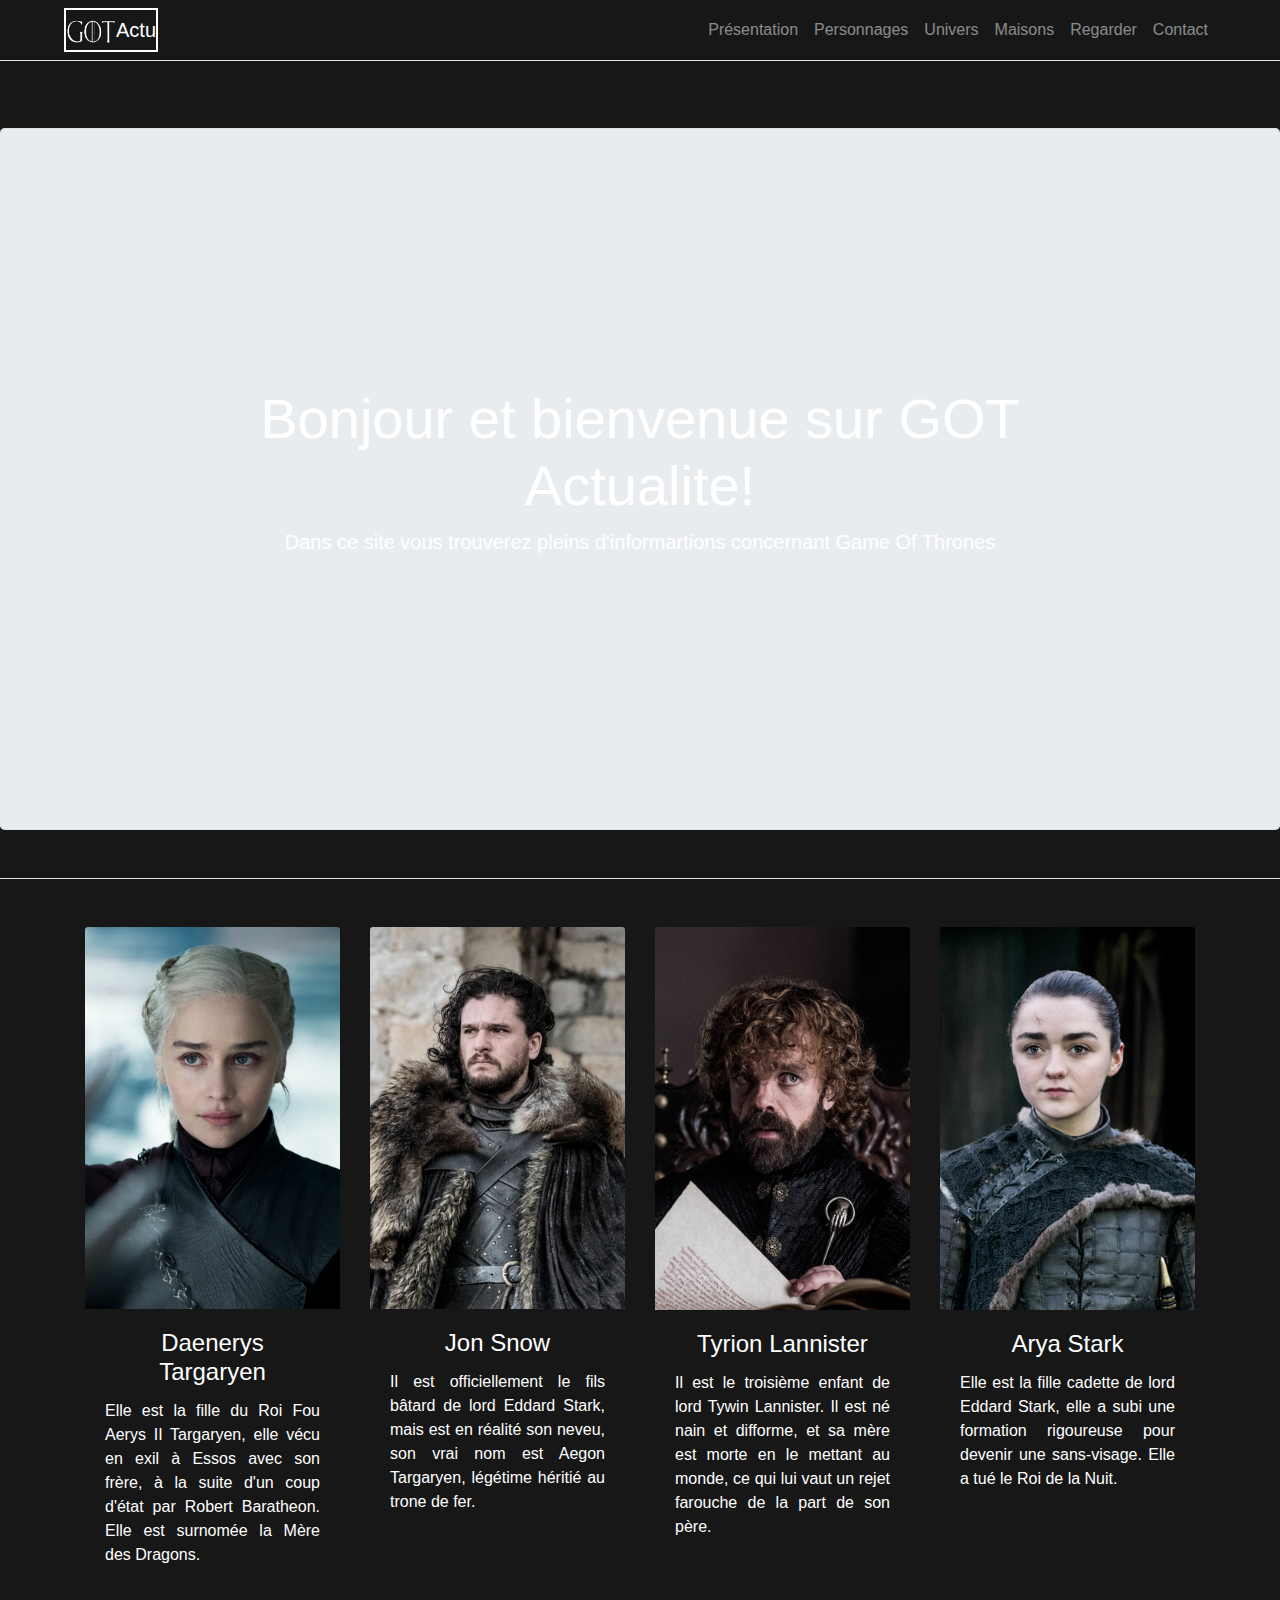
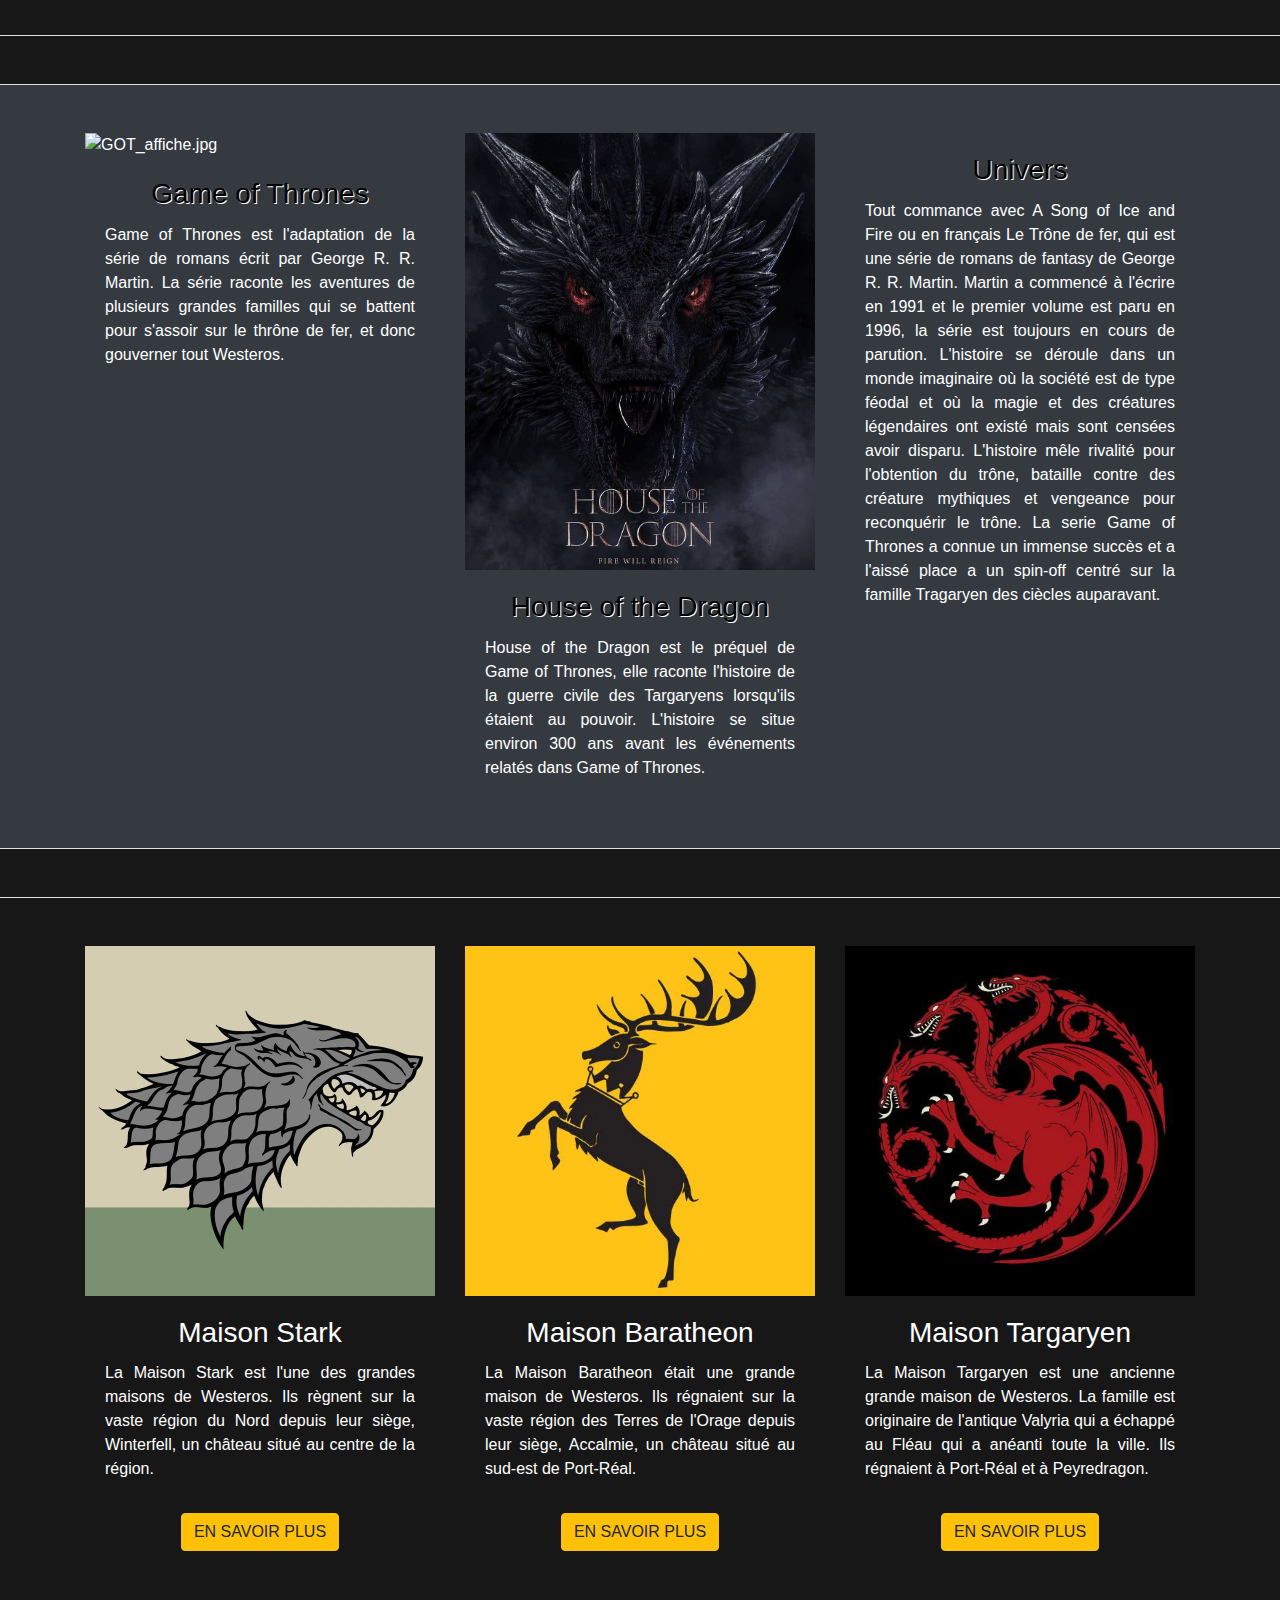
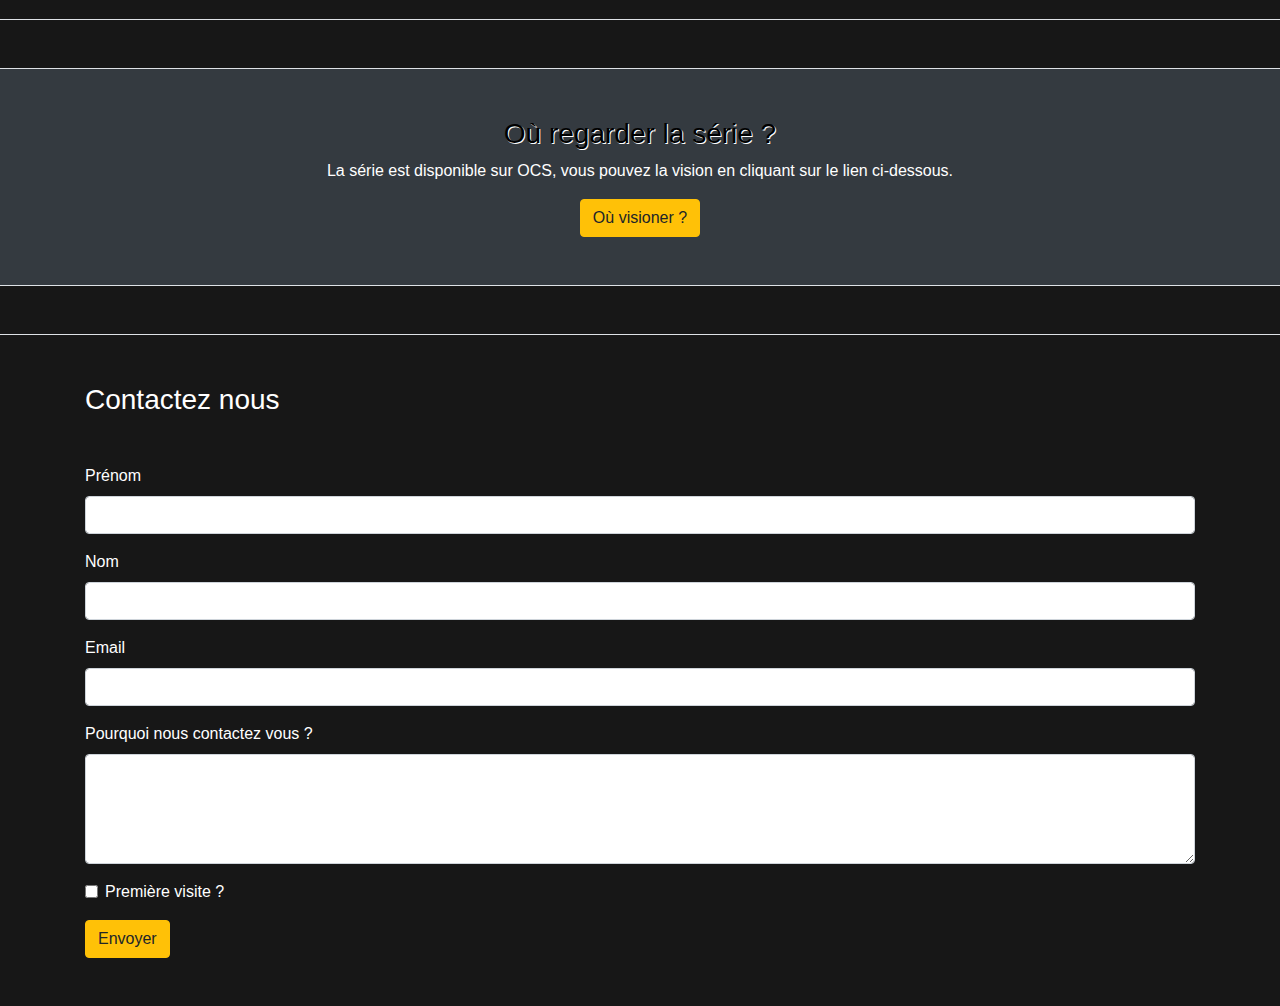
==== index.html @ 4ec2a65f "CHange bootstrap.html en index.html" ====
<!doctype html>
<html lang="fr">
  <head>
    <!-- meta tags -->
    <meta charset="utf-8">
    <meta name="viewport" content="width=device-width, initial-scale=1, shrink-to-fit=no">

    <!-- Bootstrap CSS -->
    <link rel="stylesheet" type="text/css" href="./css/bootstrap.min.css">
	<link rel="stylesheet" type="text/css" href="./css/bootstrap_style.css">
	
	<!-- Title -->
	<title>GOT Actualité</title>

  </head>

  <body>
  	
<!-- header -->
		<header> 
	    	<nav class="navbar fixed-top border-bottom navbar-expand-lg navbar-dark" id="menu">
	        	<a class="navbar-brand ml-5" href="#">
                	<img src="./image/logo.png" style="width: 50px; height: 25px;" alt="logo.png">Actu
             	</a>  
        		<button class="navbar-toggler mr-5" type="button" data-toggle="collapse" data-target="#navbarNavDropdown" aria-controls="navbarNavDropdown" aria-expanded="false" aria-label="Toggle navigation">
          			<span class="navbar-toggler-icon"></span>
	        	</button>
	        	<div class="collapse navbar-collapse justify-content-md-end mr-5" id="navbarNavDropdown">
	        		<div class="navbar-nav">
	 					<ul class="navbar-nav ml-auto">
				            <li class="nav-item">
				              	<a class="nav-link" href="#presentation">Présentation</a>
				            </li>
				            <li class="nav-item">
				              	<a class="nav-link" href="#personnages">Personnages</a>
				            </li>
				            <li class="nav-item">
				              	<a class="nav-link" href="#univers">Univers</a>
				            </li>
				            <li class="nav-item">
				            	<a class="nav-link" href="#maisons">Maisons</a>
				            </li>
				            <li class="nav-item">
				              	<a class="nav-link" href="#regarder">Regarder</a>
				            </li>
				            <li class="nav-item">
				              	<a class="nav-link" href="#contact">Contact</a>
				            </li>
			        	</ul>
	          		</div>
	          	</div>	
	    	</nav>
	    </header>	
<!-- fin header -->	   

	    <main>
<!-- presentation -->
	    	<div class="mb-5 border-top border-bottom jumbotron container-fluid jum text-center" id="presentation">
				<h1 class="display-4">Bonjour et bienvenue sur GOT Actualite!</h1>
				<p class="lead">Dans ce site vous trouverez pleins d'informartions concernant Game Of Thrones </p>
			</div>
<!-- fin presentation -->

<!-- personnages -->
	   		<div class="my-5 border-top border-bottom" id="personnages">
	   			<div class="container">
	   				<div class="row justify-content-center">
				 		<div class="col-md-6 col-lg-3">
				    		<div class="card my-5">
					  			<img class="card-img-top" src="./image/Daenerys_Targaryen.png" alt="Daenerys_Targaryen.png">
					  			<div class="card-body text-center">
					   				<h4 class="card-title">Daenerys Targaryen</h4>
					    			<p class="card-text text-justify">Elle est la fille du Roi Fou Aerys II Targaryen, elle vécu en exil à Essos avec son frère, à la suite d'un coup d'état par Robert Baratheon. Elle est surnomée la Mère des Dragons.</p>
					  			</div>
							</div>
				  		</div>
					    <div class="col-md-6 col-lg-3">
					    	<div class="card my-5">
						    	<img class="card-img-top" src="./image/Jon_Snow.png" alt="Jon_Snow.png">
						    	<div class="card-body text-center">
						    		<h4 class="card-title">Jon Snow</h4>
						    		<p class="card-text text-justify">Il est officiellement le fils bâtard de lord Eddard Stark, mais est en réalité son neveu, son vrai nom est Aegon Targaryen, légétime héritié au trone de fer.</p>
						    	</div>
							</div>
					    </div>
						<div class="col-md-6 col-lg-3">
						    <div class="card my-5">
							  	<img class="card-img-top" src="./image/Tyrion_Lannister.png" alt="Tyrion_Lannister.png">
							    <div class="card-body text-center">
							    	<h4 class="card-title">Tyrion Lannister</h4>
							    	<p class="card-text text-justify">Il est le troisième enfant de lord Tywin Lannister. Il est né nain et difforme, et sa mère est morte en le mettant au monde, ce qui lui vaut un rejet farouche de la part de son père.</p>
							    </div>
							</div>
						</div>
						 <div class="col-md-6 col-lg-3">
						    <div class="card my-5">
							    <img class="card-img-top" src="./image/Arya_Stark.png" alt="Arya_Stark.png">
							    <div class="card-body text-center">
							    	<h4 class="card-title">Arya Stark</h4>
							    	<p class="card-text text-justify">Elle est la fille cadette de lord Eddard Stark, elle a subi une formation rigoureuse pour devenir une sans-visage. Elle a tué le Roi de la Nuit. </p>
							  	</div>
							</div>
						</div>
					</div>
				</div>
			</div>
<!-- fin personnages -->

<!-- univers -->
			<div class="bg-dark border-top border-bottom my-5" id="univers">
		    	<div class="container">
				    <div class="row">
				        <div class="col-md-4">	
				        	<div class="card bg-dark my-5">			          						
						        <img src="./image/GOT_affiche.jpg" alt="GOT_affiche.jpg" class="img-fluid">
						        <div class="card-body text-center">
						            <h3 class="card-title">Game of Thrones</h3>
						           	<p class="card-text text-justify">
						           		Game of Thrones est l'adaptation de la série de romans écrit par George R. R. Martin. La série raconte les aventures de plusieurs grandes familles qui se battent pour s'assoir sur le thrône de fer, et donc gouverner tout Westeros.
						           	</p>
						        </div>
						    </div>	
				        </div>
				         <div class="col-md-4">
				        	<div class="card bg-dark my-5">
				           		<img src="./image/hotd_affiche.jpg" alt="hotd_affiche.jpg" class="img-fluid">
					           	<div class="card-body text-center">
					           		<h3 class="card-title">House of the Dragon</h3>
					      			<p class="card-text text-justify">
				           				House of the Dragon est le préquel de Game of Thrones, elle raconte l'histoire de la guerre civile des Targaryens lorsqu'ils étaient au pouvoir. L'histoire se situe environ 300 ans avant les événements relatés dans Game of Thrones.
				           			</p>			            		
			        		 	</div>
			        		</div>		
				       	</div>
				       	<div class="col-md-4">
				       		<div class="card bg-dark my-5">
				           		<div class="card-body text-center">
				            		<h3 class="card-title">Univers</h3>
				           		 	<p class="card-text text-justify">
				            			Tout commance avec A Song of Ice and Fire ou en français Le Trône de fer, qui est une série de romans de fantasy de George R. R. Martin. Martin a commencé à l'écrire en 1991 et le premier volume est paru en 1996, la série est toujours en cours de parution. L'histoire se déroule dans un monde imaginaire où la société est de type féodal et où la magie et des créatures légendaires ont existé mais sont censées avoir disparu. 
				            			L'histoire mêle rivalité pour l'obtention du trône, bataille contre des créature mythiques et vengeance pour reconquérir le trône. 
				            			La serie Game of Thrones a connue un immense succès et a l'aissé place a un spin-off centré sur la famille Tragaryen des ciècles auparavant.
				            		</p>
				    	        </div>
			        	  	</div>
			        	</div>
			        </div>
			    </div>    		  
		    </div>
<!-- fin univers -->

<!-- maisons -->
		    <div class="border-top border-bottom my-5" id="maisons">
		    	<div class="container">
				    <div class="row">
				        <div class="col-md-4">	
				        	<div class="card my-5">			          						
						        <img src="./image/Maison_Stark.jpg" alt="Maison_Stark.jpg" class="img-fluid">
						        <div class="card-body text-center">
						            <h3 class="card-title">Maison Stark</h3>
						           	<p class="card-text text-justify">
						           		La Maison Stark est l'une des grandes maisons de Westeros. Ils règnent sur la vaste région du Nord depuis leur siège, Winterfell, un château situé au centre de la région.
						           	</p>
						           	<a href="https://gameofthrones.fandom.com/fr/wiki/Maison_Stark" class="btn btn-warning mt-3">
						           		EN SAVOIR PLUS
						           	</a>
						        </div>
						    </div>	
				        </div>
				         <div class="col-md-4">
				        	<div class="card my-5">
				           		<img src="./image/Maison_Baratheon.jpg" alt="Maison_Baratheon.jpg" class="img-fluid">
					           	<div class="card-body text-center">
					           		<h3 class="card-title">Maison Baratheon</h3>
					      			<p class="card-text text-justify">
				           				La Maison Baratheon était une grande maison de Westeros. Ils régnaient sur la vaste région des Terres de l'Orage depuis leur siège, Accalmie, un château situé au sud-est de Port-Réal.
				           			</p>
				           			<a href="https://gameofthrones.fandom.com/fr/wiki/Maison_Baratheon" class="btn btn-warning mt-3">
				           				EN SAVOIR PLUS
				           			</a>				            		
			        		 	</div>
			        		</div>		
				       	</div>
				       	<div class="col-md-4">
				       		<div class="card my-5">
				           		<img src="./image/Maison_Targaryen.jpg" alt="Maison_Targaryen.jpg" class="img-fluid">
				           		<div class="card-body text-center">
				            		<h3 class="card-title">Maison Targaryen</h3>
				           		 	<p class="card-text text-justify">
				            			La Maison Targaryen est une ancienne grande maison de Westeros. La famille est originaire de l'antique Valyria qui a échappé au Fléau qui a anéanti toute la ville. Ils régnaient à Port-Réal et à Peyredragon.
				            		</p>
				            		<a href="https://gameofthrones.fandom.com/fr/wiki/Maison_Targaryen" class="btn btn-warning mt-3">
				            			EN SAVOIR PLUS
				            		</a>
				    	        </div>
			        	  	</div>
			        	</div>
			        </div>
			    </div>    		  
		    </div>
<!-- fin maisons -->

<!-- Regarder -->
			<div class="bg-dark my-5 border-top border-bottom text-center category" id="regarder">
				<div class="my-5">
					<h3>
						Où regarder la série ?
					</h3>
					<p class="text-white">
						La série est disponible sur OCS, vous pouvez la vision en cliquant sur le lien ci-dessous.
					</p>
					<a class="btn btn-warning" href="https://www.ocs.fr/programme/psgameofthrw0058624">
						Où visioner ?
					</a>
				</div>	
			</div>
<!-- fin Regarder -->

<!-- contact -->
	   		<div id="contact" class="border-top mt-5">
		    	<div class="container">
		      		<h3 class="mt-5">Contactez nous</h3>
		      		<form class="my-5">
		       			<div class="form-group">
		          			<label for="firstname">Prénom</label>
		          			<input type="text" class="form-control" id="firstname" aria-describedby="emailHelp">
		        		</div>
		        		<div class="form-group">
		          			<label for="lastname">Nom</label>
		          			<input type="text" class="form-control" id="lastname">
		        		</div>
		        		<div class="form-group">
		         			<label for="exampleInputEmail1">Email</label>
		         			<input type="email" class="form-control" id="Email" aria-describedby="emailHelp">
		       			</div>
		        		<div class="form-group">
		          			<label for="Textarea">Pourquoi nous contactez vous ?</label>
		          			<textarea class="form-control" id="Textarea" rows="4"></textarea>
		       	 		</div>
		        		<div class="form-group form-check">
		          			<input type="checkbox" class="form-check-input" id="visite">
		          			<label class="form-check-label" for="visite">Première visite ?</label>
		        		</div>
		        		<button type="submit" class="btn btn-warning">Envoyer</button>
		      		</form>
		  		</div>
		   	</div>
<!-- fin contact -->
		</main>

	    <script src="js/jquery-3.5.1.min.js" type="text/javascript"></script>
	    <script src="js/popper.min.js" type="text/javascript"></script>
	    <script src="js/bootstrap.min.js" type="text/javascript"></script>
	    <script src="./js/scroll-animate.js" type="text/javascript"></script>
  	</body>
</html>
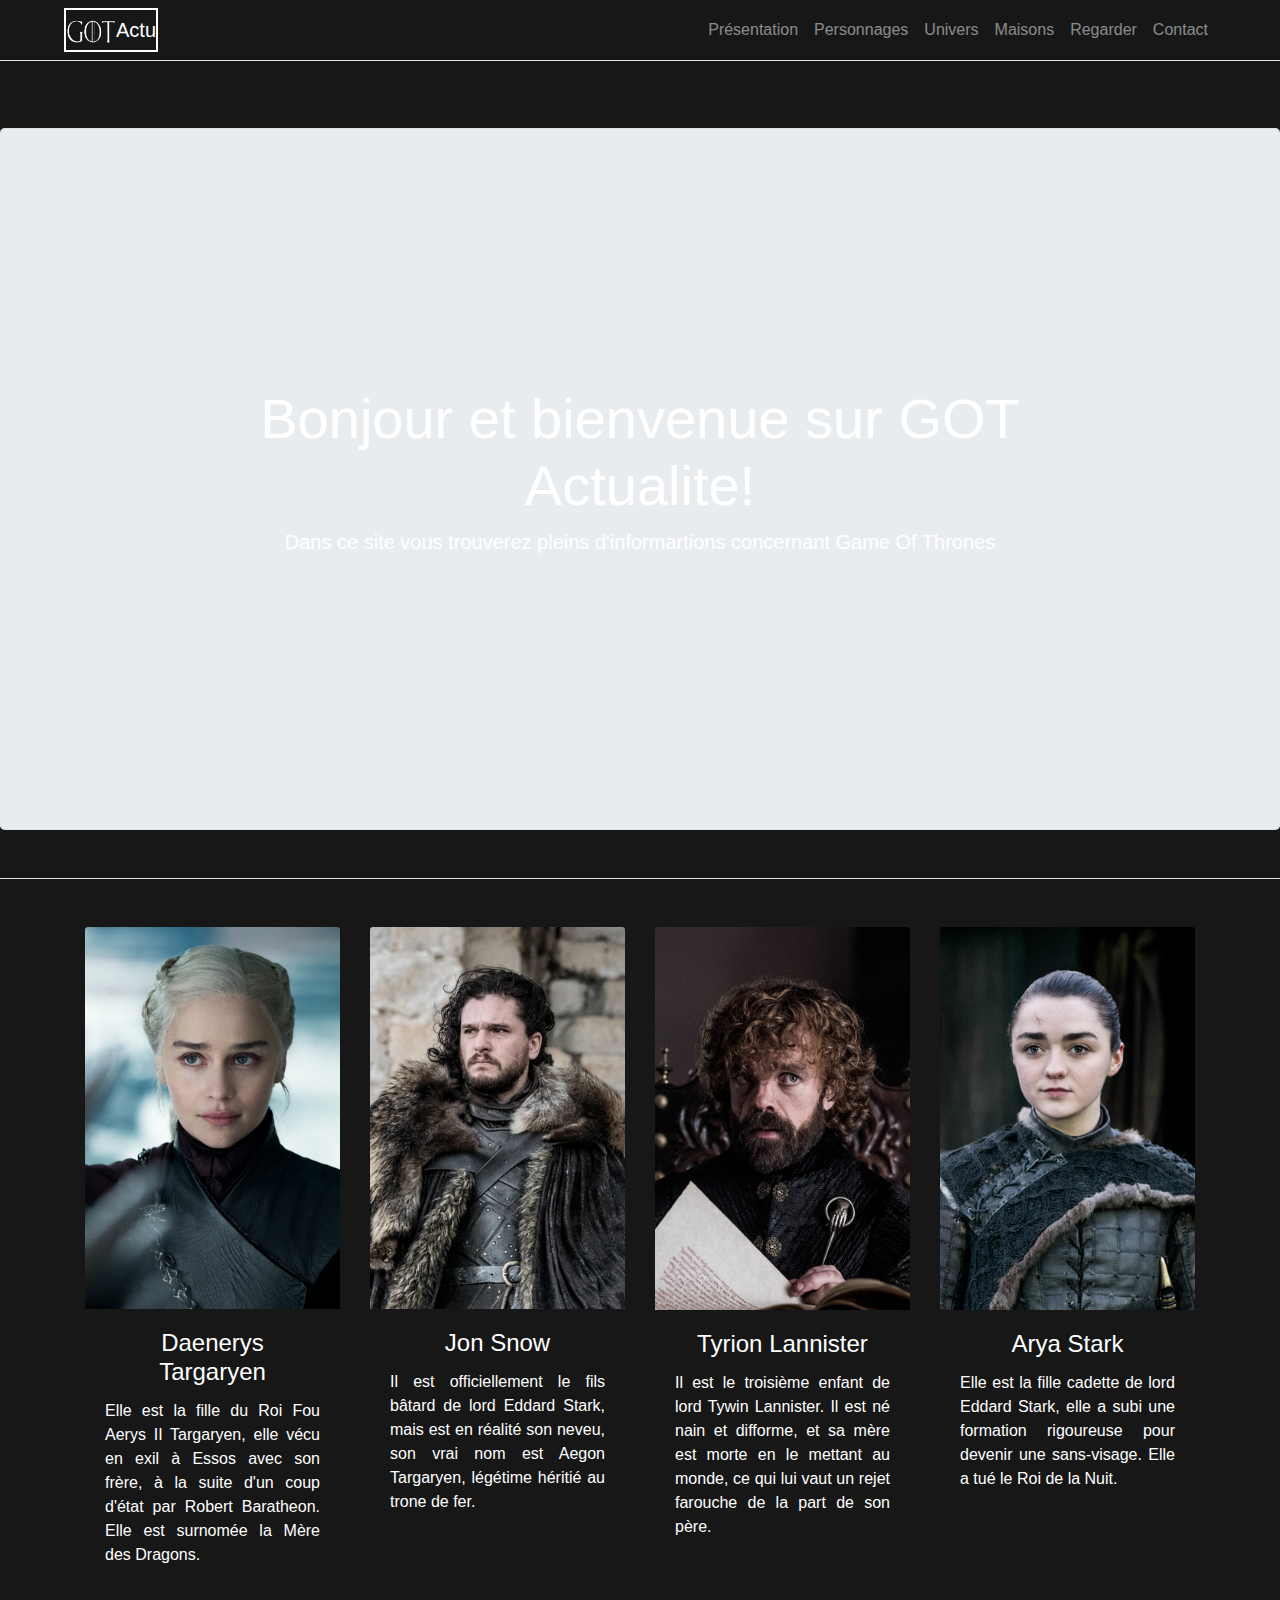
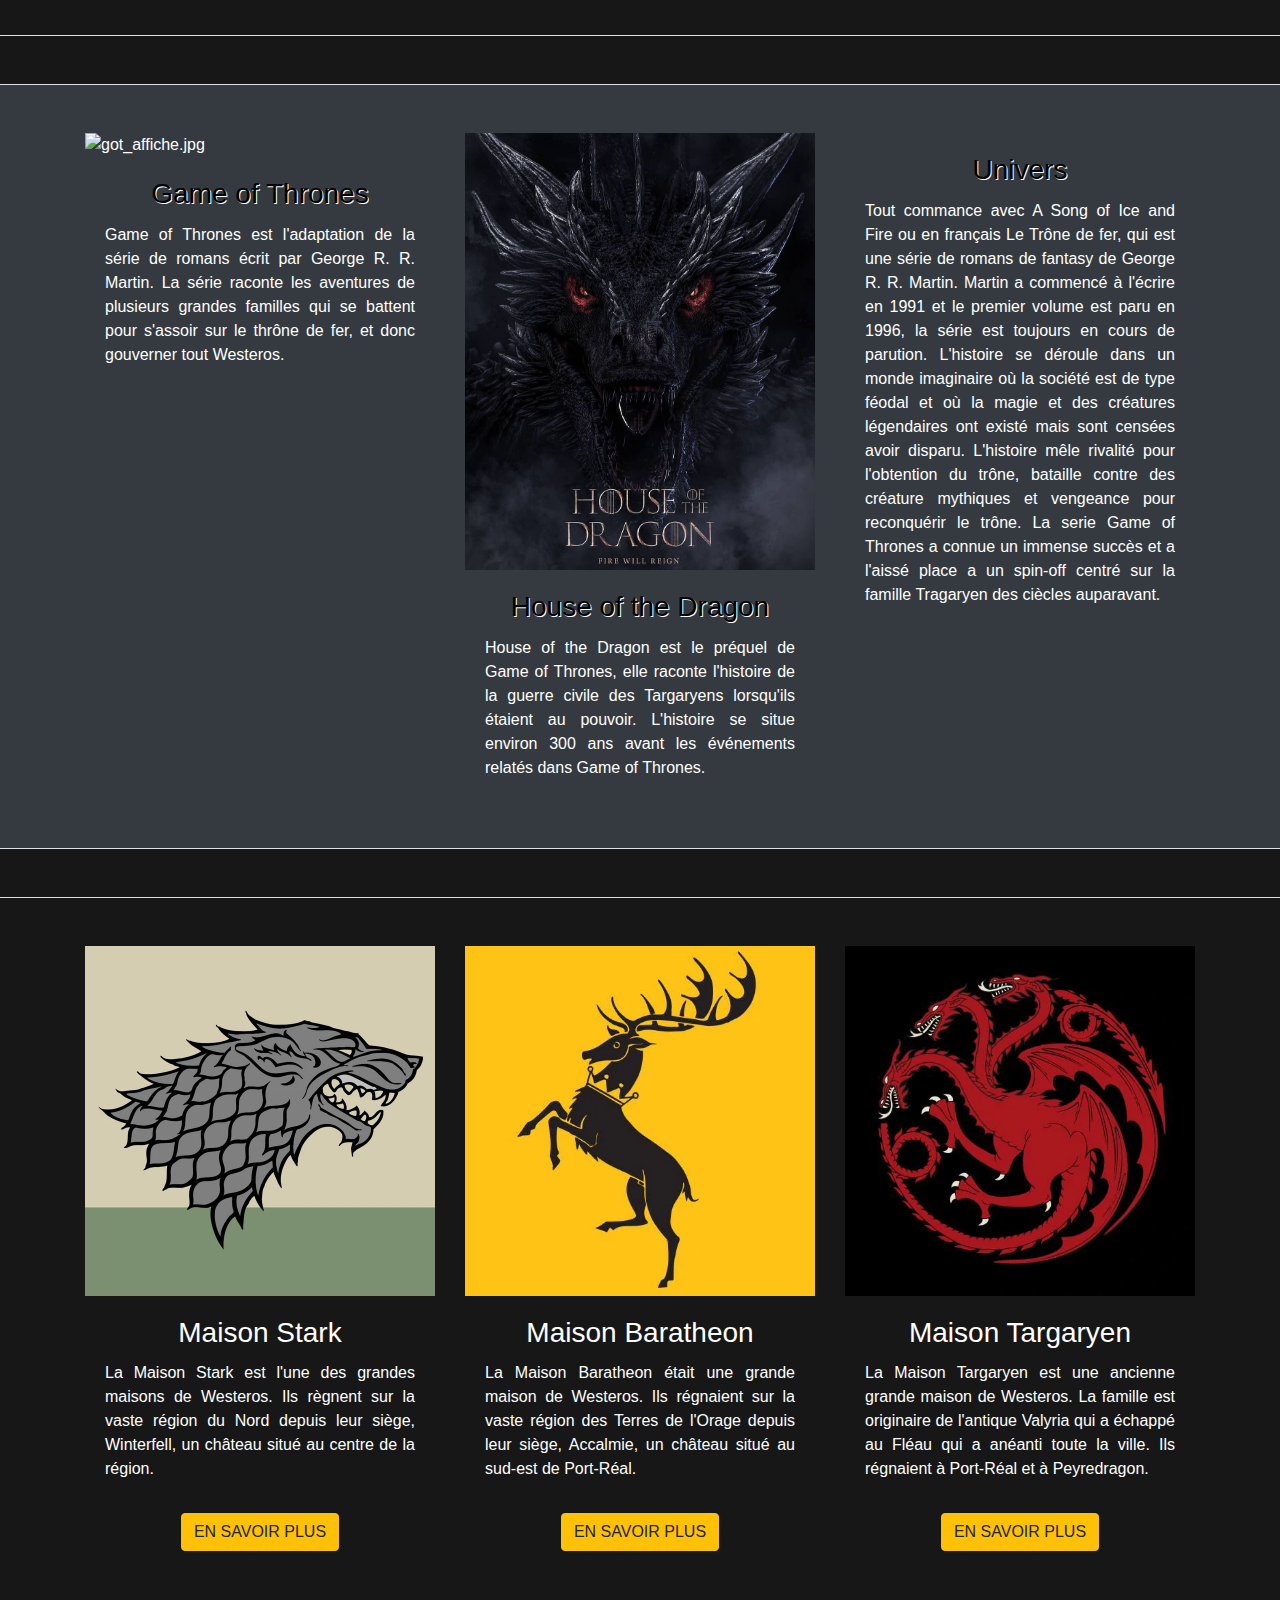
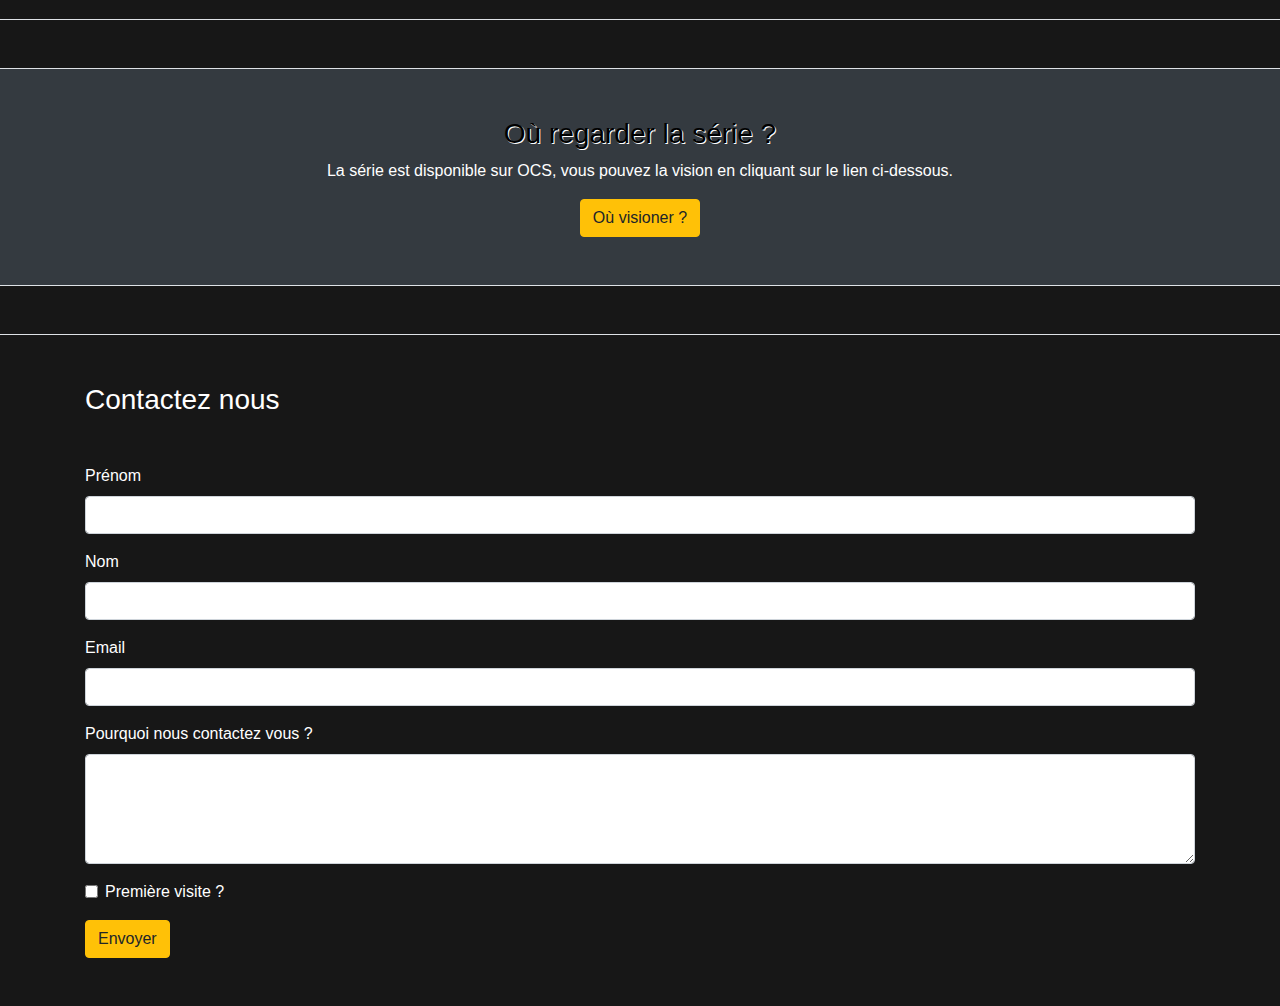
==== commit aa29ca44: "modif nom image pour déploiement" ====
--- a/index.html
+++ b/index.html
@@ -112,7 +112,7 @@
 				    <div class="row">
 				        <div class="col-md-4">	
 				        	<div class="card bg-dark my-5">			          						
-						        <img src="./image/GOT_affiche.jpg" alt="GOT_affiche.jpg" class="img-fluid">
+						        <img src="./image/GOT_affiche.jpg" alt="got_affiche.jpg" class="img-fluid">
 						        <div class="card-body text-center">
 						            <h3 class="card-title">Game of Thrones</h3>
 						           	<p class="card-text text-justify">
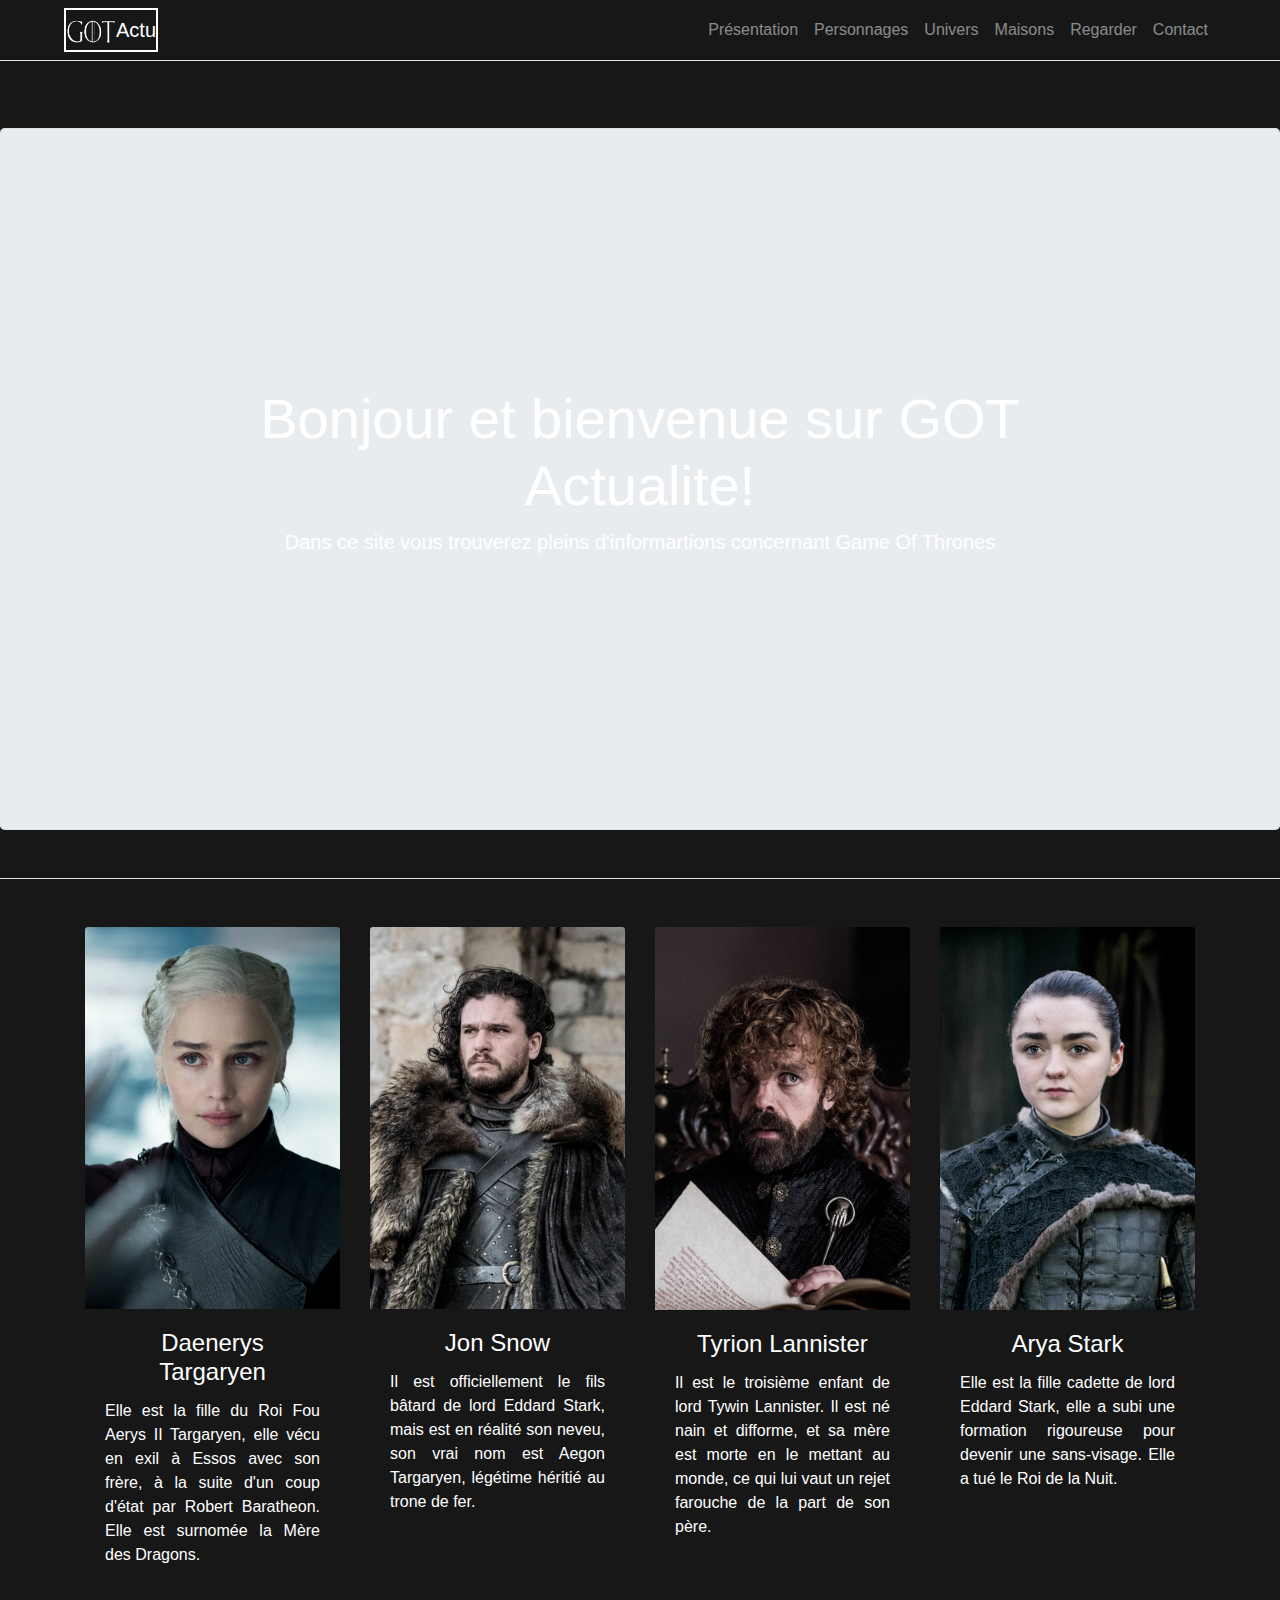
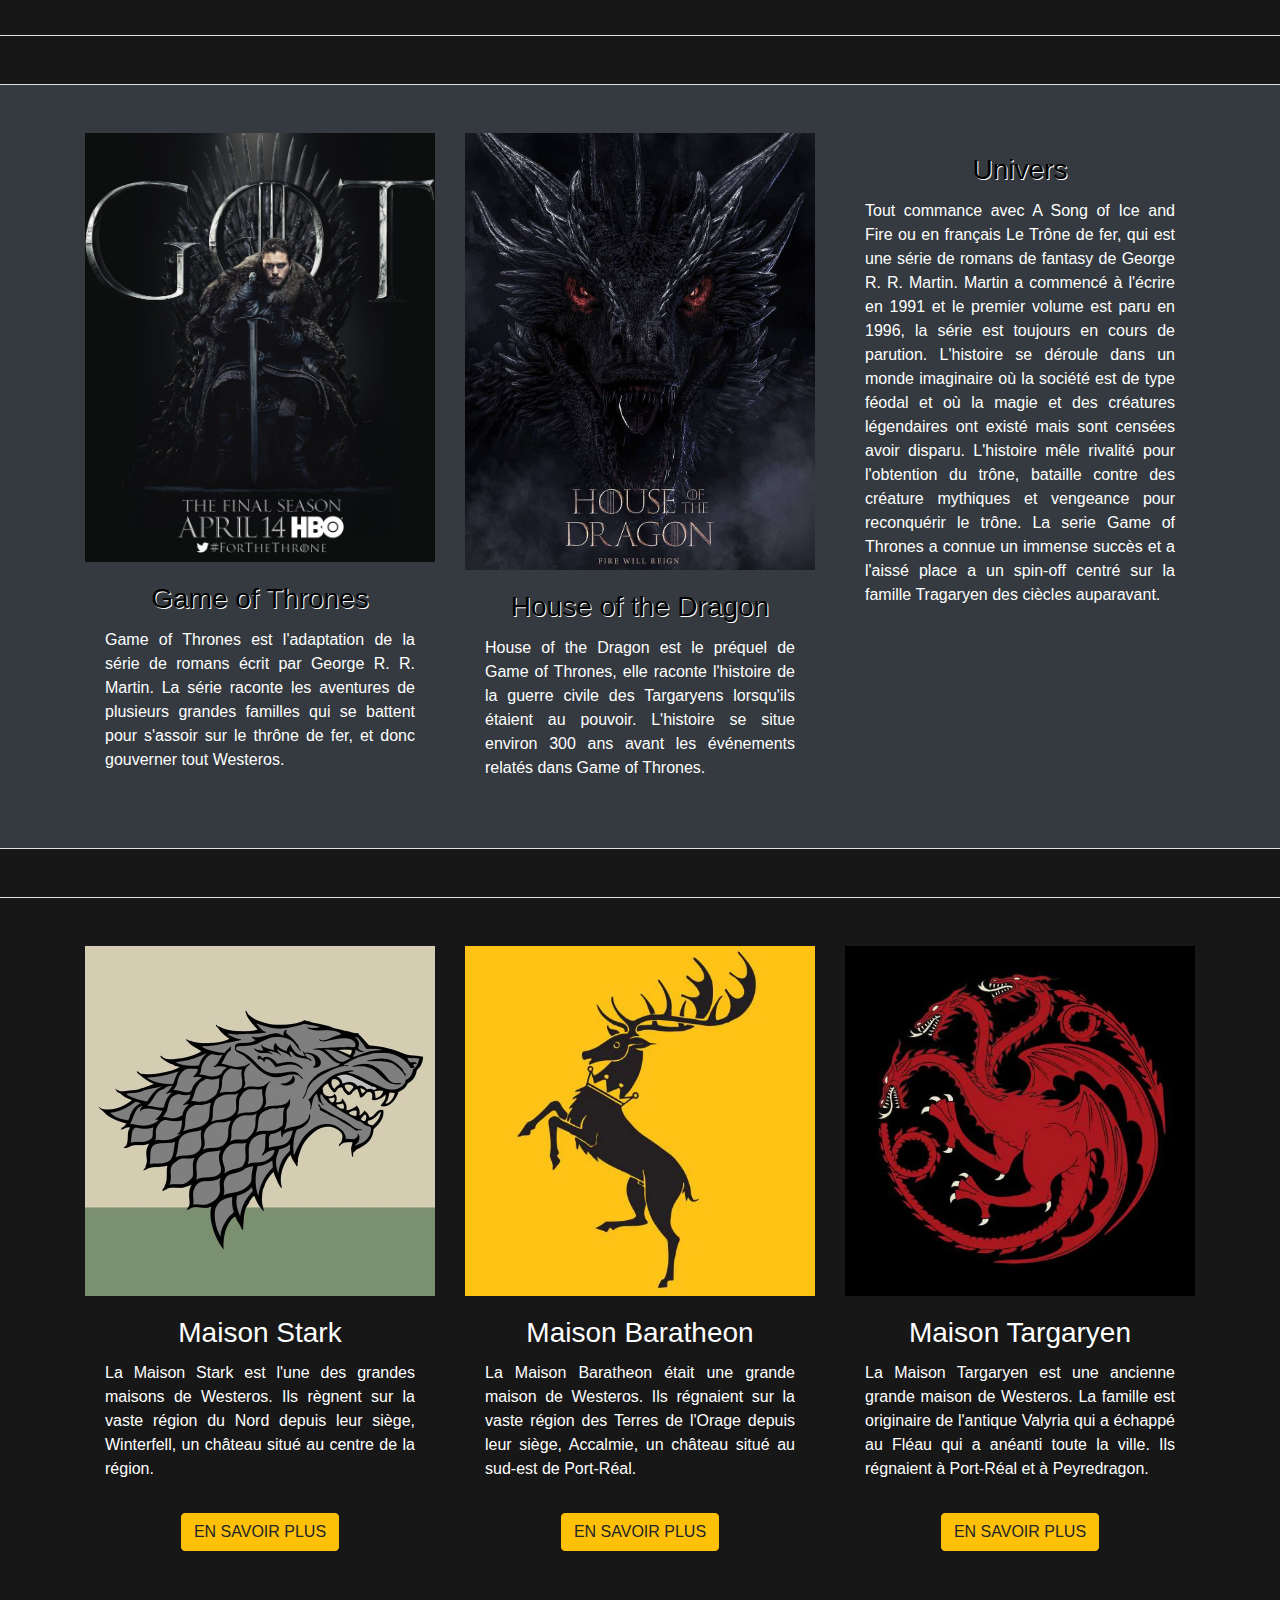
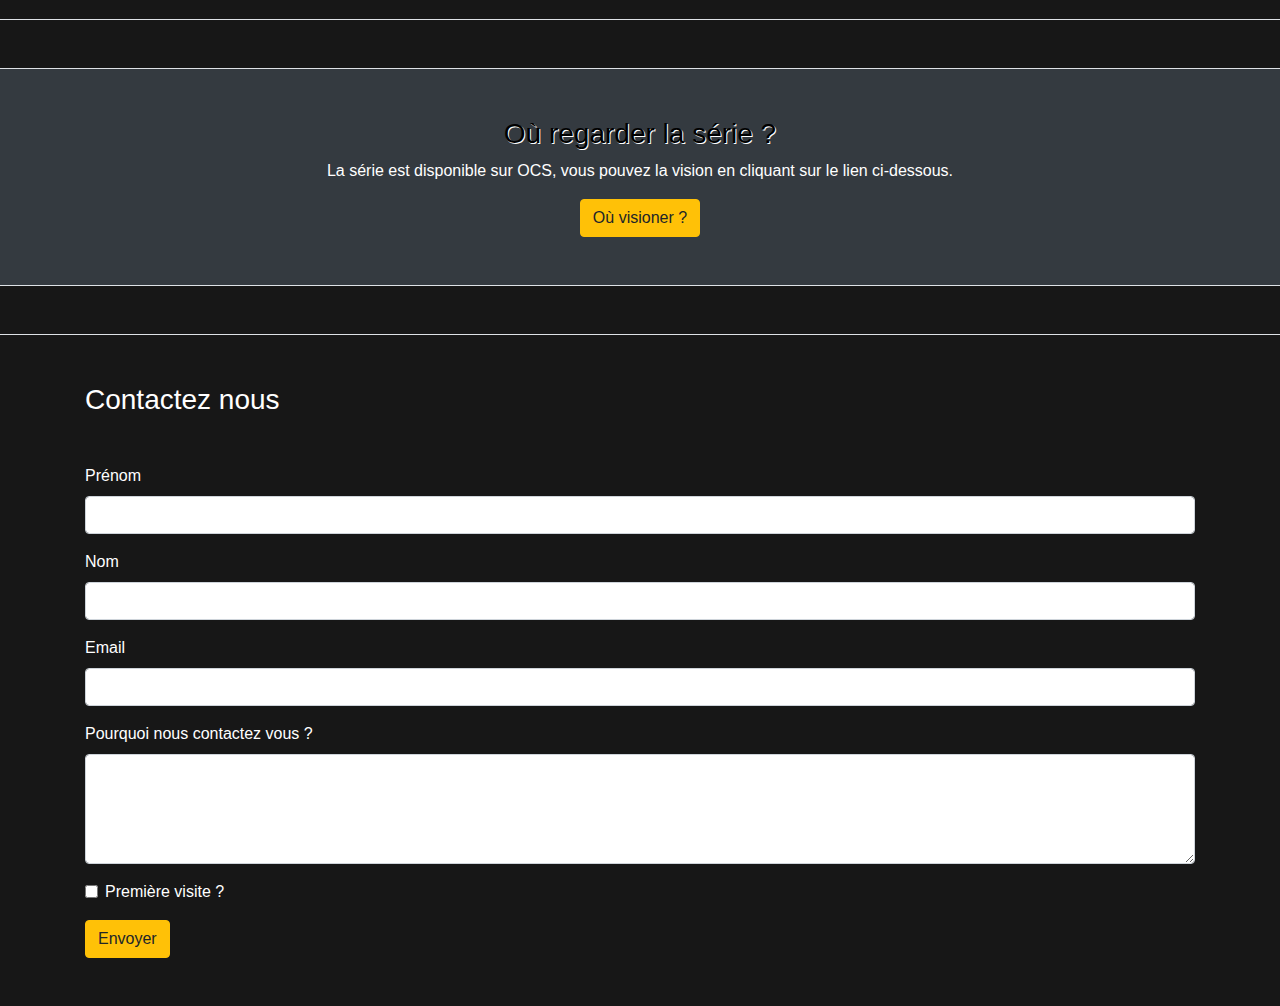
==== commit 78d0af15: "modif nom image" ====
--- a/index.html
+++ b/index.html
@@ -112,7 +112,7 @@
 				    <div class="row">
 				        <div class="col-md-4">	
 				        	<div class="card bg-dark my-5">			          						
-						        <img src="./image/GOT_affiche.jpg" alt="got_affiche.jpg" class="img-fluid">
+						        <img src="./image/got_affiche.jpg" alt="got_affiche.jpg" class="img-fluid">
 						        <div class="card-body text-center">
 						            <h3 class="card-title">Game of Thrones</h3>
 						           	<p class="card-text text-justify">
